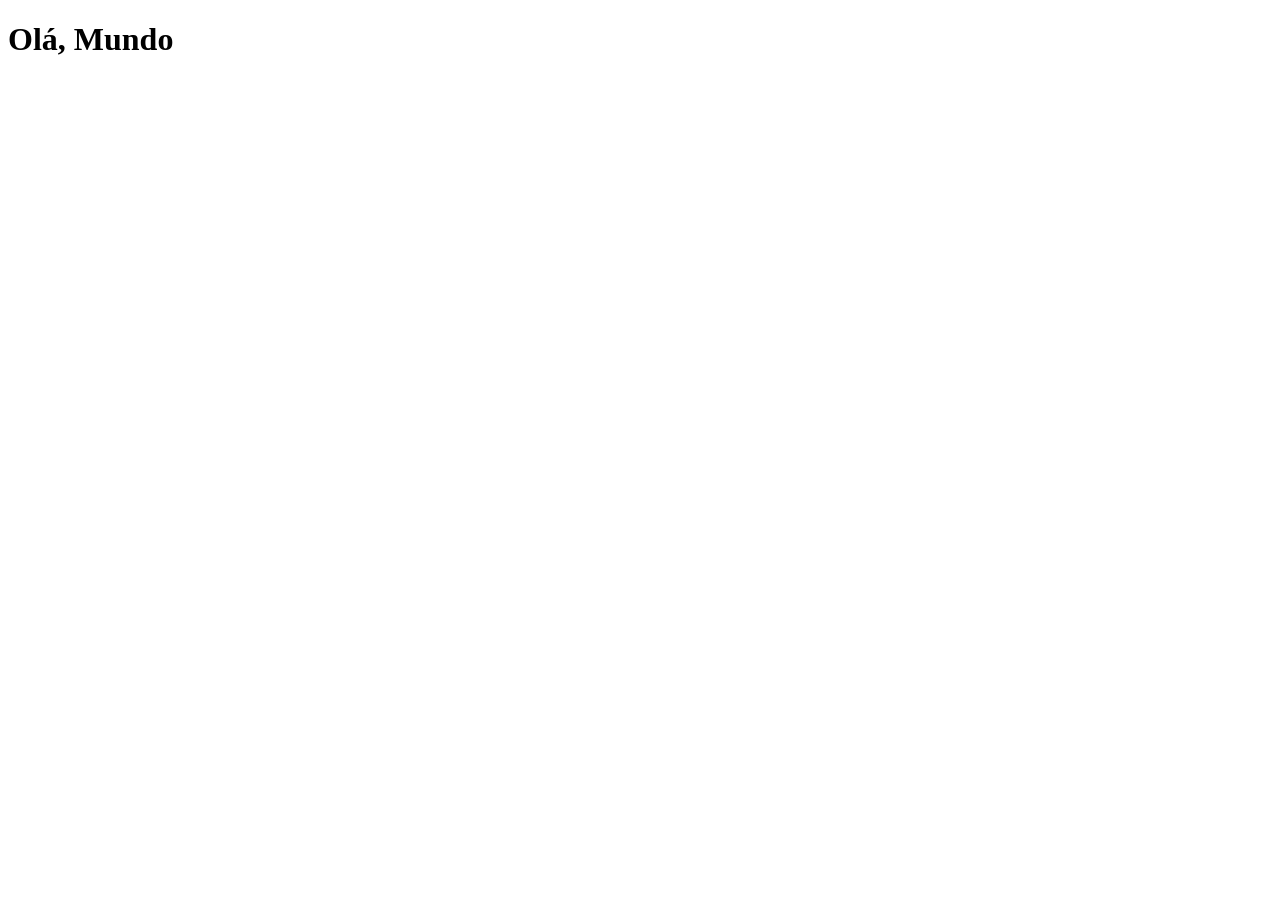
==== index.html @ ed7918fd "aula 02" ====
<!DOCTYPE html>
<html lang="pt-br">
<head>
    <meta charset="UTF-8">
    <meta name="viewport" content="width=device-width, initial-scale=1.0">
    <link rel="shortcut icon" href="favicon.ico" type="image/x-icon">
    <link rel="stylesheet" href="estilos/style.css">
    <title>Projeto Redes Sociais</title>
</head>
<body>
    <h1>Olá, Mundo</h1>
</body>
</html>
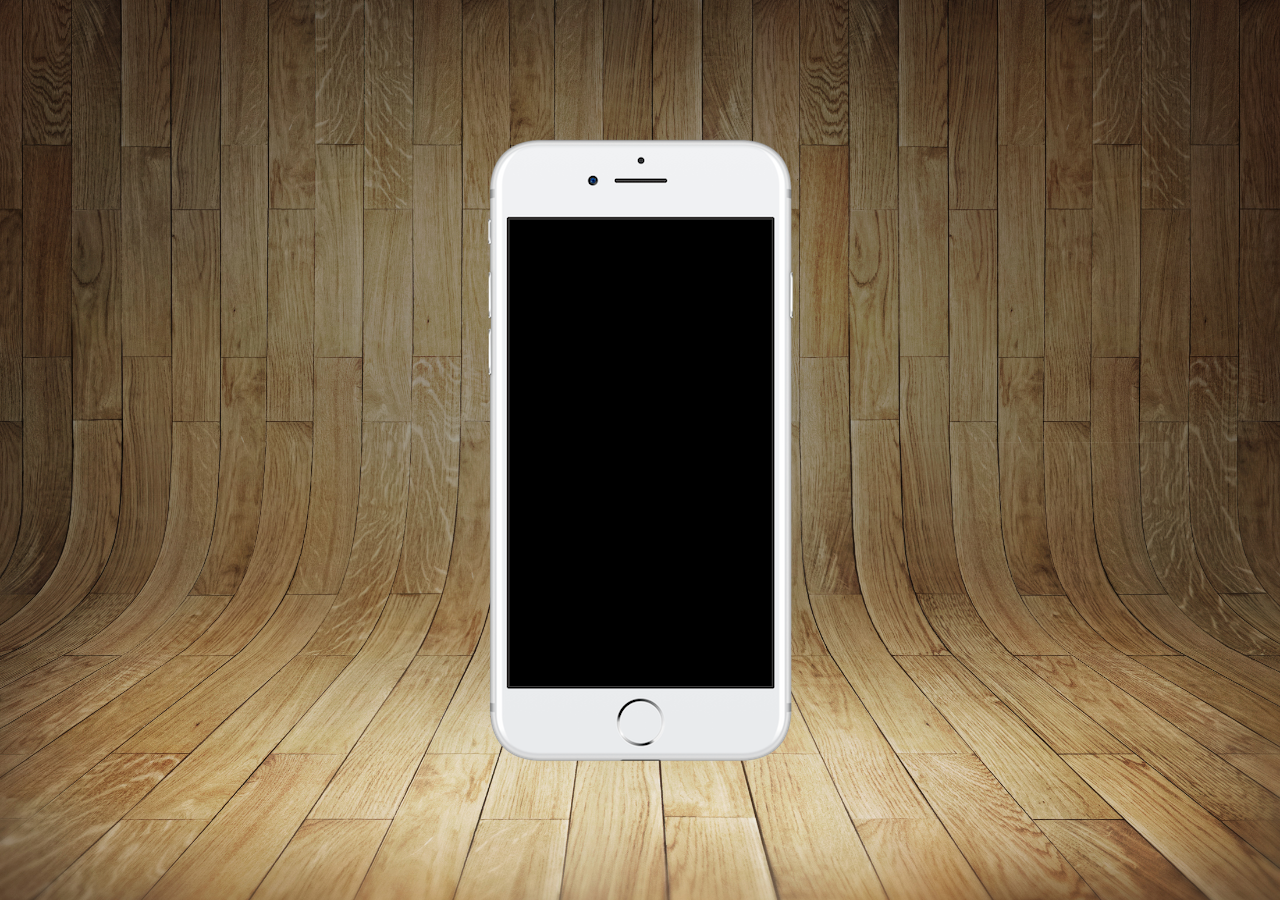
==== commit e09dcfc5: "cap 23 aula 03" ====
--- a/index.html
+++ b/index.html
@@ -8,6 +8,13 @@
     <title>Projeto Redes Sociais</title>
 </head>
 <body>
-    <h1>Olá, Mundo</h1>
+    <main>
+        <section id="telefone">
+
+        </section>
+        <section id="redes-sociais">
+
+        </section>
+    </main>
 </body>
 </html>
--- a/estilos/style.css
+++ b/estilos/style.css
@@ -0,0 +1,39 @@
+@charset "UTF-8";
+
+* {
+    padding: 0px;
+    margin: 0px;
+    font-family: Arial, Helvetica, sans-serif;
+}
+
+html, body {
+    height: 100vh;
+    width: 100vw;
+    background-color: black;
+}
+
+body {
+    background-image: url(../imagens/fundo-madeira.jpg);
+    background-size: cover;
+    background-repeat: no-repeat;
+    background-position: top center;
+    background-attachment: fixed;
+}
+
+main {
+    position: relative;
+    height: 100vh;
+}
+
+section#telefone {
+    position: absolute;
+    top: 50%;
+    left: 50%;
+    transform: translate(-50%,-50%);
+
+    height: 626px;
+    width: 310px;
+    background-image: url(../imagens/frame-iphone.png);
+    background-repeat: no-repeat;
+
+}
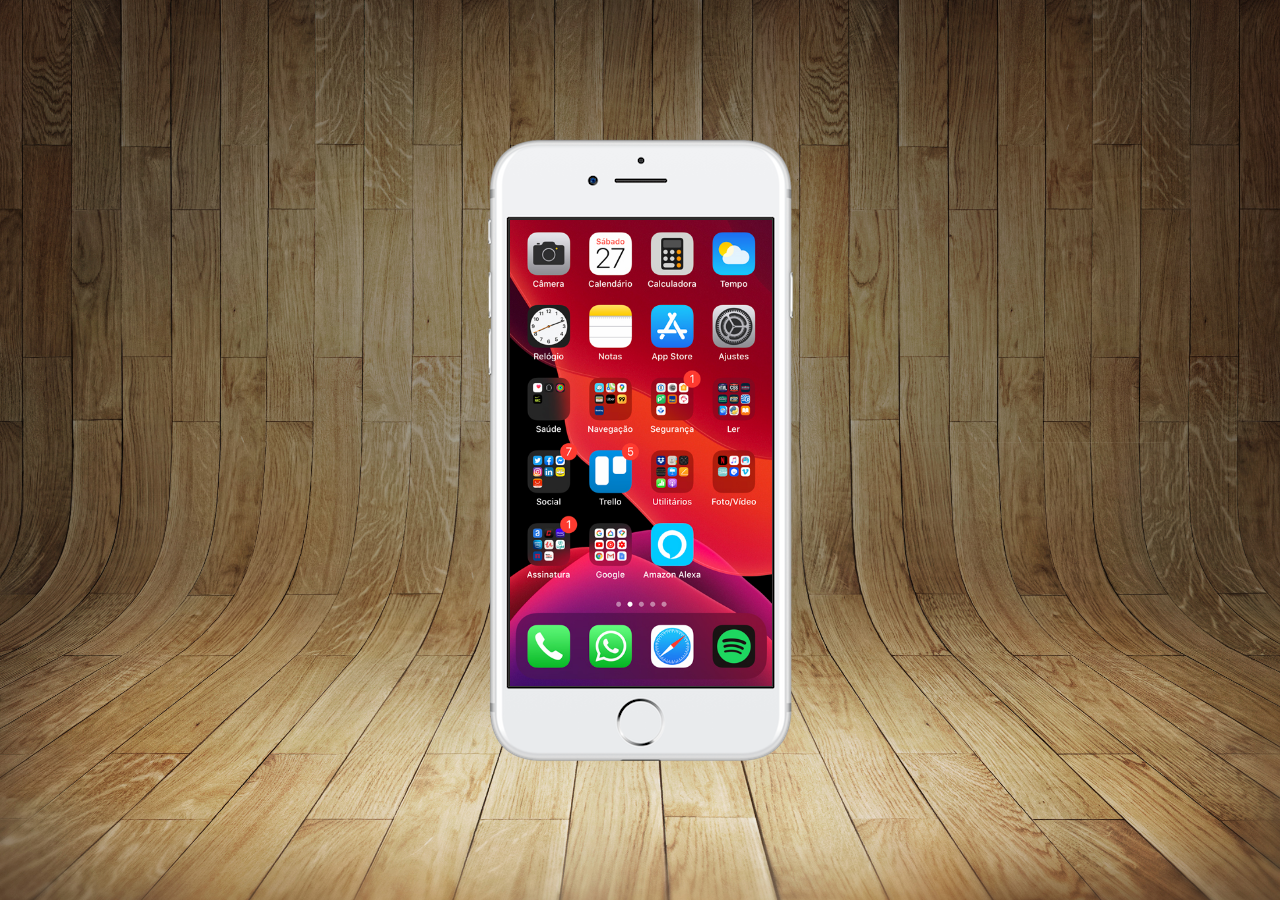
==== commit 3bae4f11: "criei tela do telefone" ====
--- a/index.html
+++ b/index.html
@@ -10,7 +10,7 @@
 <body>
     <main>
         <section id="telefone">
-
+            <iframe src="home.html" name="tela" id="tela" frameborder="0"></iframe>
         </section>
         <section id="redes-sociais">
 
--- a/estilos/style.css
+++ b/estilos/style.css
@@ -37,3 +37,12 @@
     background-repeat: no-repeat;
 
 }
+
+iframe#tela {
+    position: relative;
+
+    top: 83px;
+    left: 25px;
+    height: 466px;
+    width: 262px;
+} 
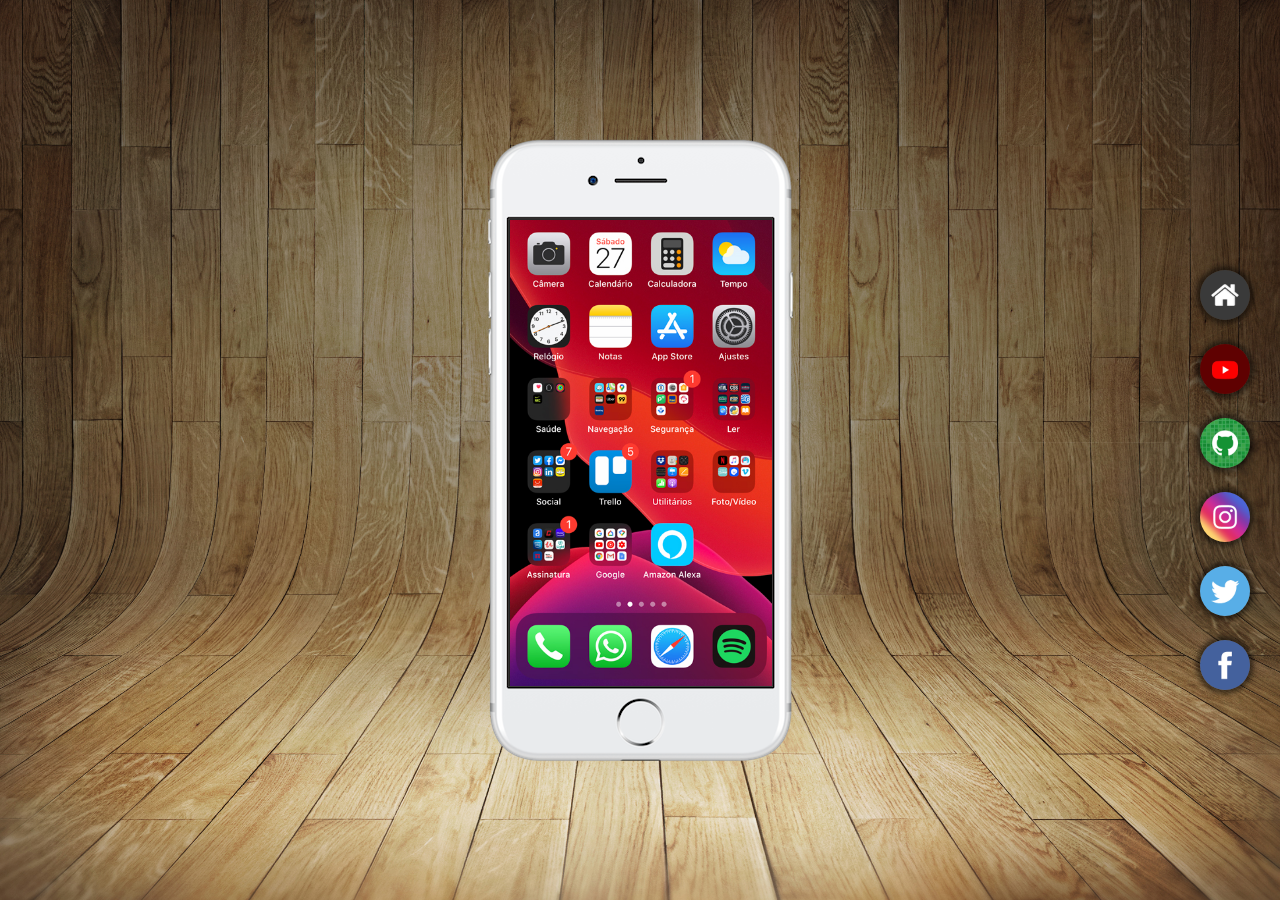
==== commit b646565f: "fiz botoes laterais" ====
--- a/index.html
+++ b/index.html
@@ -10,10 +10,19 @@
 <body>
     <main>
         <section id="telefone">
-            <iframe src="home.html" name="tela" id="tela" frameborder="0"></iframe>
+            <iframe src="home.html" name="tela" id="tela" frameborder="0">
+                Seu navegador não e compativel co isso.
+            </iframe>
         </section>
         <section id="redes-sociais">
-
+            <div>
+                <a href="home.html" target="tela"><img src="imagens/logo-home.jpg" alt="Home"></a><br>
+                <a href="#" target="tela"><img src="imagens/logo-youtube.jpg" alt="YouTube"></a><br>
+                <a href="#" target="tela"><img src="imagens/logo-github.jpg" alt="GitHub"></a><br>
+                <a href="#" target="tela"><img src="imagens/logo-instagram.jpg" alt="Instagram"></a><br>
+                <a href="#" target="tela"><img src="imagens/logo-twitter.jpg" alt="Twitter"></a><br>
+                <a href="#" target="tela"><img src="imagens/logo-facebook.jpg" alt="FaceBook"></a><br>
+            </div>
         </section>
     </main>
 </body>
--- a/estilos/style.css
+++ b/estilos/style.css
@@ -46,3 +46,28 @@
     height: 466px;
     width: 262px;
 } 
+
+section#redes-sociais {
+    text-align: right;
+}
+
+section#redes-sociais > div {
+    padding-top: 260px;
+    margin-right: 20px;
+}
+
+
+section#redes-sociais img{
+    margin: 10px;
+    width: 50px;
+    border-radius: 50%;
+    box-shadow: 0px 0px 5px 4px #00000080;
+    box-sizing: border-box;
+}
+
+section#redes-sociais img:hover {
+    border: 2px solid #ffffff6e;
+    box-shadow: 0px 0px 5px 4px #000000b7;
+    transform: translate(1px,1px);
+    transition: transform .3s, border .1s,box-shadow .3s;
+}
